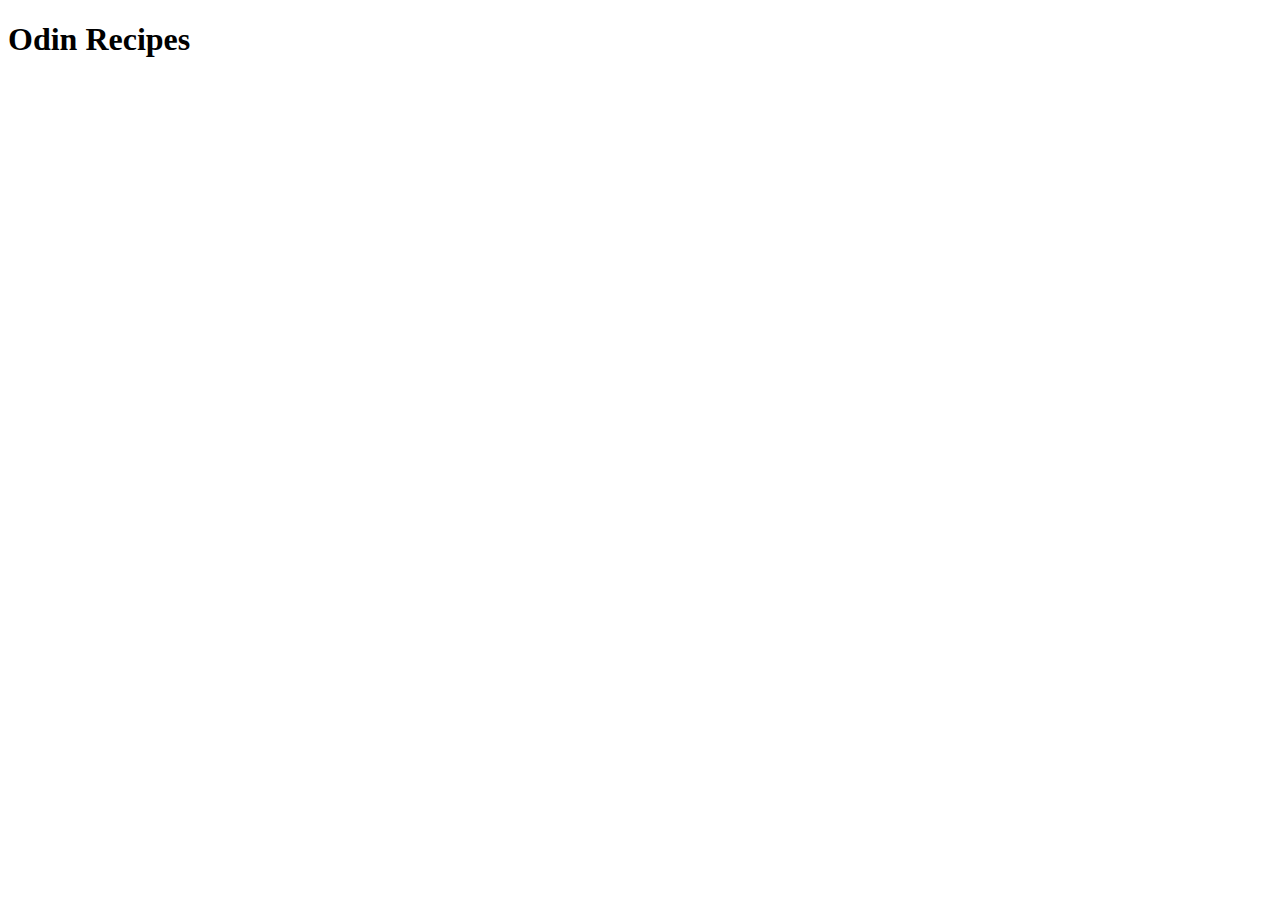
==== index.html @ 9ed00a52 "added index.html page with Odin Recipes heading" ====
<!DOCTYPE html>
<html lang="en">
<head>
    <meta charset="UTF-8">
    <meta name="viewport" content="width=device-width, initial-scale=1.0">
    <title>Document</title>
</head>
<body>
    <h1>Odin Recipes</h1>
</body>
</html>
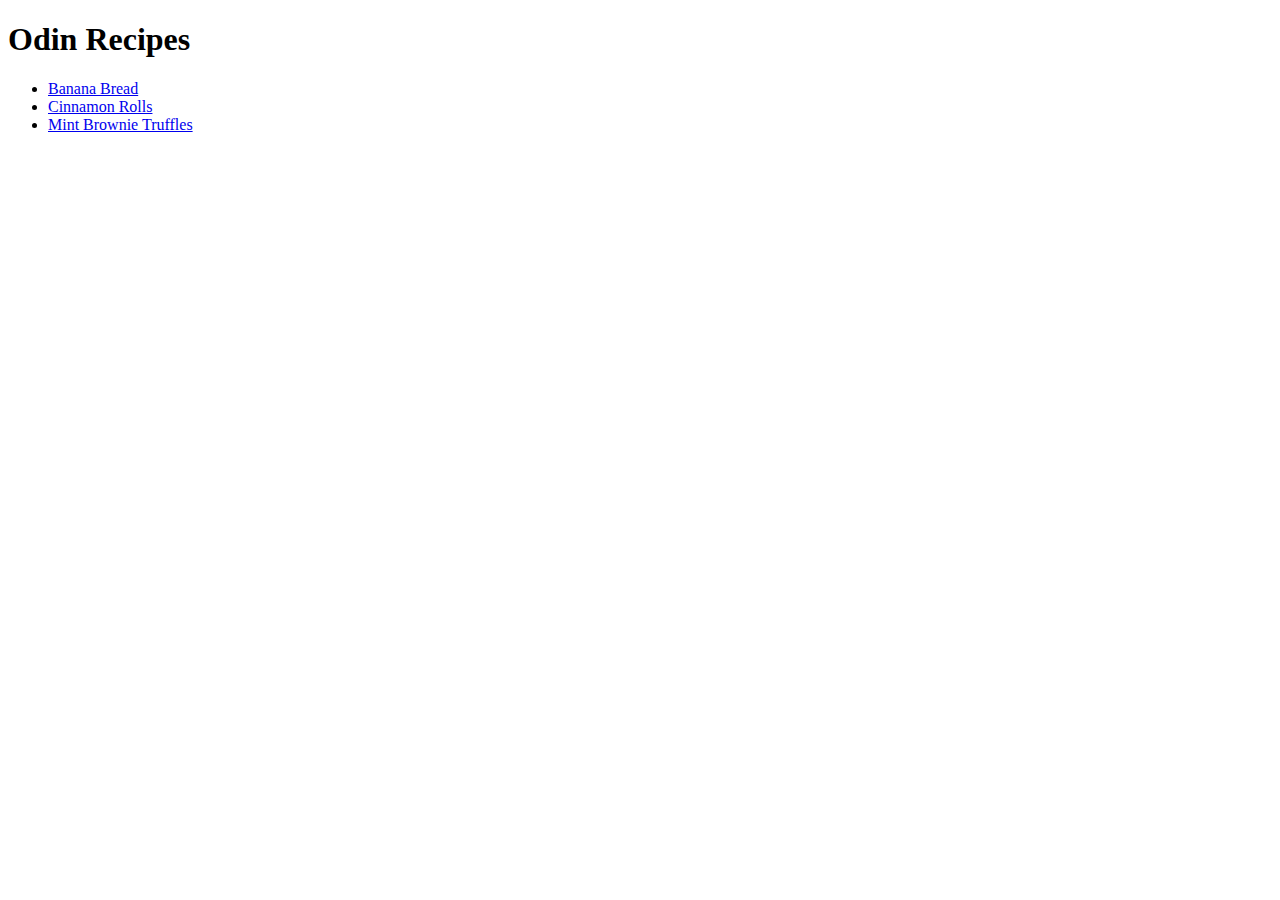
==== commit 4a400975: "added list of links to recipes to index.html" ====
--- a/index.html
+++ b/index.html
@@ -7,5 +7,17 @@
 </head>
 <body>
     <h1>Odin Recipes</h1>
+
+    <ul>
+        <li>
+            <a href="./recipes/banana-bread.html">Banana Bread</a>
+        </li>
+        <li>
+            <a href="./recipes/cinnamon-rolls.html">Cinnamon Rolls</a>
+        </li>
+        <li>
+            <a href="./recipes/mint-brownie-truffles.html">Mint Brownie Truffles</a>
+        </li>
+    </ul>
 </body>
 </html>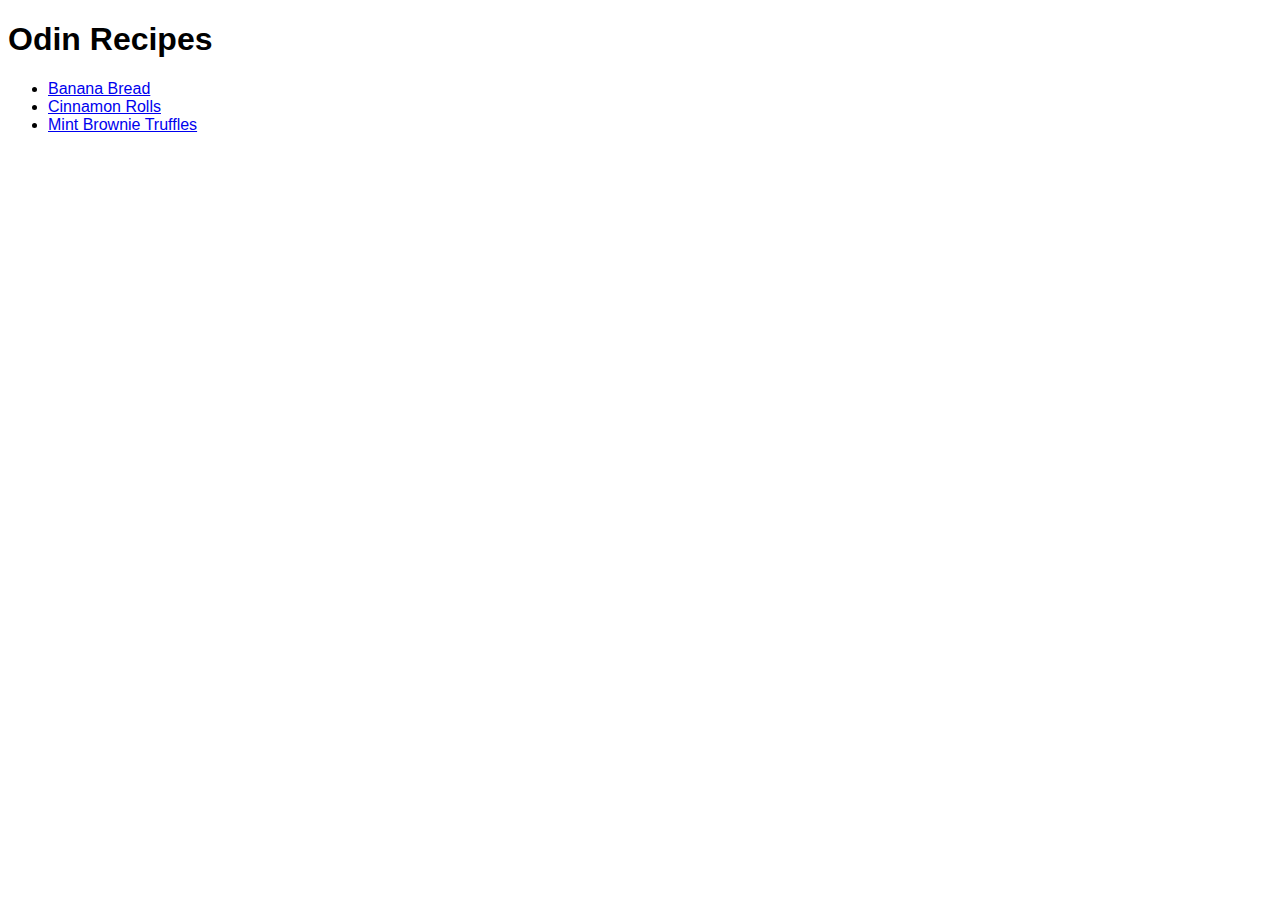
==== commit 6c51742e: "updated font" ====
--- a/index.html
+++ b/index.html
@@ -3,20 +3,21 @@
 <head>
     <meta charset="UTF-8">
     <meta name="viewport" content="width=device-width, initial-scale=1.0">
-    <title>Document</title>
+    <link rel="stylesheet" href="./style.css">
+    <title>Odin Recipes</title>
 </head>
 <body>
     <h1>Odin Recipes</h1>
 
     <ul>
         <li>
-            <a href="./recipes/banana-bread.html">Banana Bread</a>
+            <a href="./recipes/banana-bread.html" target="_blank">Banana Bread</a>
         </li>
         <li>
-            <a href="./recipes/cinnamon-rolls.html">Cinnamon Rolls</a>
+            <a href="./recipes/cinnamon-rolls.html" target="_blank">Cinnamon Rolls</a>
         </li>
         <li>
-            <a href="./recipes/mint-brownie-truffles.html">Mint Brownie Truffles</a>
+            <a href="./recipes/mint-brownie-truffles.html" target="_blank">Mint Brownie Truffles</a>
         </li>
     </ul>
 </body>
--- a/style.css
+++ b/style.css
@@ -0,0 +1,3 @@
+* {
+    font-family: "Inter", "Roboto", sans-serif;
+}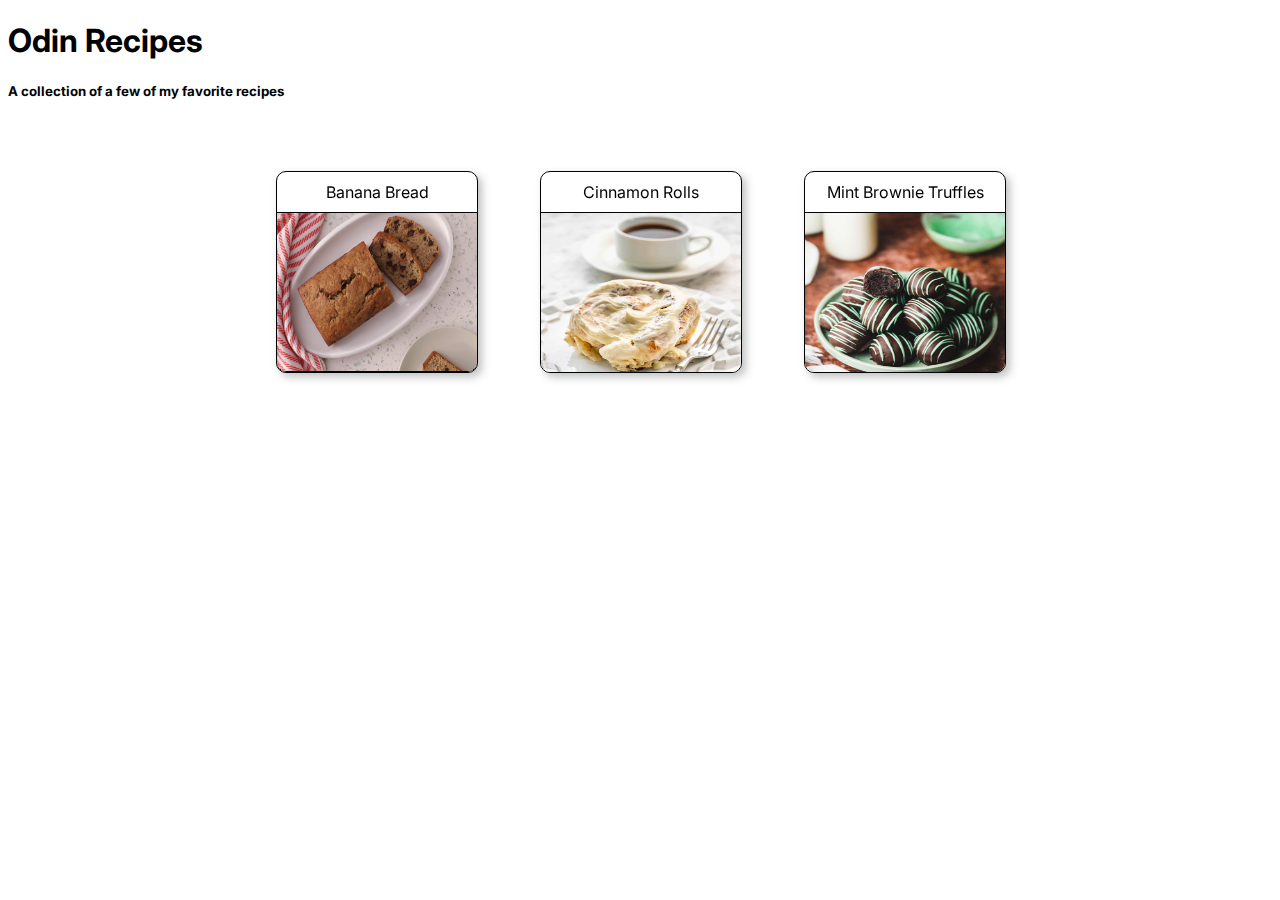
==== commit 534a4f1a: "updated list on homepage to be cards as links" ====
--- a/index.html
+++ b/index.html
@@ -3,22 +3,39 @@
 <head>
     <meta charset="UTF-8">
     <meta name="viewport" content="width=device-width, initial-scale=1.0">
+    <link rel="preconnect" href="https://fonts.googleapis.com">
+    <link rel="preconnect" href="https://fonts.gstatic.com" crossorigin>
+    <link href="https://fonts.googleapis.com/css2?family=Inter:wght@100..900&family=Roboto:ital,wght@0,100;0,300;0,400;0,500;0,700;0,900;1,100;1,300;1,400;1,500;1,700;1,900&display=swap" rel="stylesheet">
     <link rel="stylesheet" href="./style.css">
     <title>Odin Recipes</title>
 </head>
 <body>
-    <h1>Odin Recipes</h1>
+    <div class="title-wrapper">
+        <h1>Odin Recipes</h1>
+        <h5>A collection of a few of my favorite recipes</h5>
+    </div>
 
-    <ul>
-        <li>
-            <a href="./recipes/banana-bread.html" target="_blank">Banana Bread</a>
-        </li>
-        <li>
-            <a href="./recipes/cinnamon-rolls.html" target="_blank">Cinnamon Rolls</a>
-        </li>
-        <li>
-            <a href="./recipes/mint-brownie-truffles.html" target="_blank">Mint Brownie Truffles</a>
-        </li>
-    </ul>
+    <div class="recipe-wrapper">
+        <ul>
+            <li>
+                <a href="./recipes/banana-bread.html" class="recipe-card" target="_blank">
+                    <span>Banana Bread</span>
+                    <img class="round-border" src="./img/banana-bread.png" height="200" width="200">
+                </a>
+            </li>
+            <li>
+                <a href="./recipes/cinnamon-rolls.html" class="recipe-card" target="_blank">
+                    <span>Cinnamon Rolls</span>
+                    <img class="round-border" src="./img/cinnamon-roll.jpg" height="200" width="200">
+                </a>
+            </li>
+            <li>
+                <a href="./recipes/mint-brownie-truffles.html" class="recipe-card" target="_blank">
+                    <span>Mint Brownie Truffles</span>
+                    <img class="round-border" src="./img/mint-brownie-truffles.jpg" height="200" width="200">
+                </a>
+            </li>
+        </ul>
+    </div>
 </body>
 </html>--- a/style.css
+++ b/style.css
@@ -1,3 +1,48 @@
 * {
     font-family: "Inter", "Roboto", sans-serif;
+    color: #010203;
+}
+
+.recipe-wrapper {
+    width: 100%;
+    display: flex;
+}
+
+ul {
+    list-style: none;
+    padding: 20px;
+    border-radius: 10px;
+    display: inline-block;
+    margin: 0 auto;
+}
+
+li {
+    display: inline-block;
+    flex-direction: column;
+    width: 200px;
+    margin: 30px;
+}
+
+.round-border {
+    border: 0.5px solid #010203;
+    border-radius: 0 0 10px 10px;
+}
+
+.recipe-card {
+    display: flex;
+    flex-direction: column;
+    height: 200px;
+    width: 200px;
+    align-items: center;
+    background-color: #fff;
+    color: blue;
+    border: 0.5px solid #010203;
+    border-radius: 10px;
+    filter: drop-shadow(4px 4px 4px rgba(1, 2, 3, 0.25));
+    overflow: hidden;
+    text-decoration: none;
+}
+
+a > span {
+    padding: 10px 0 10px 0;
 }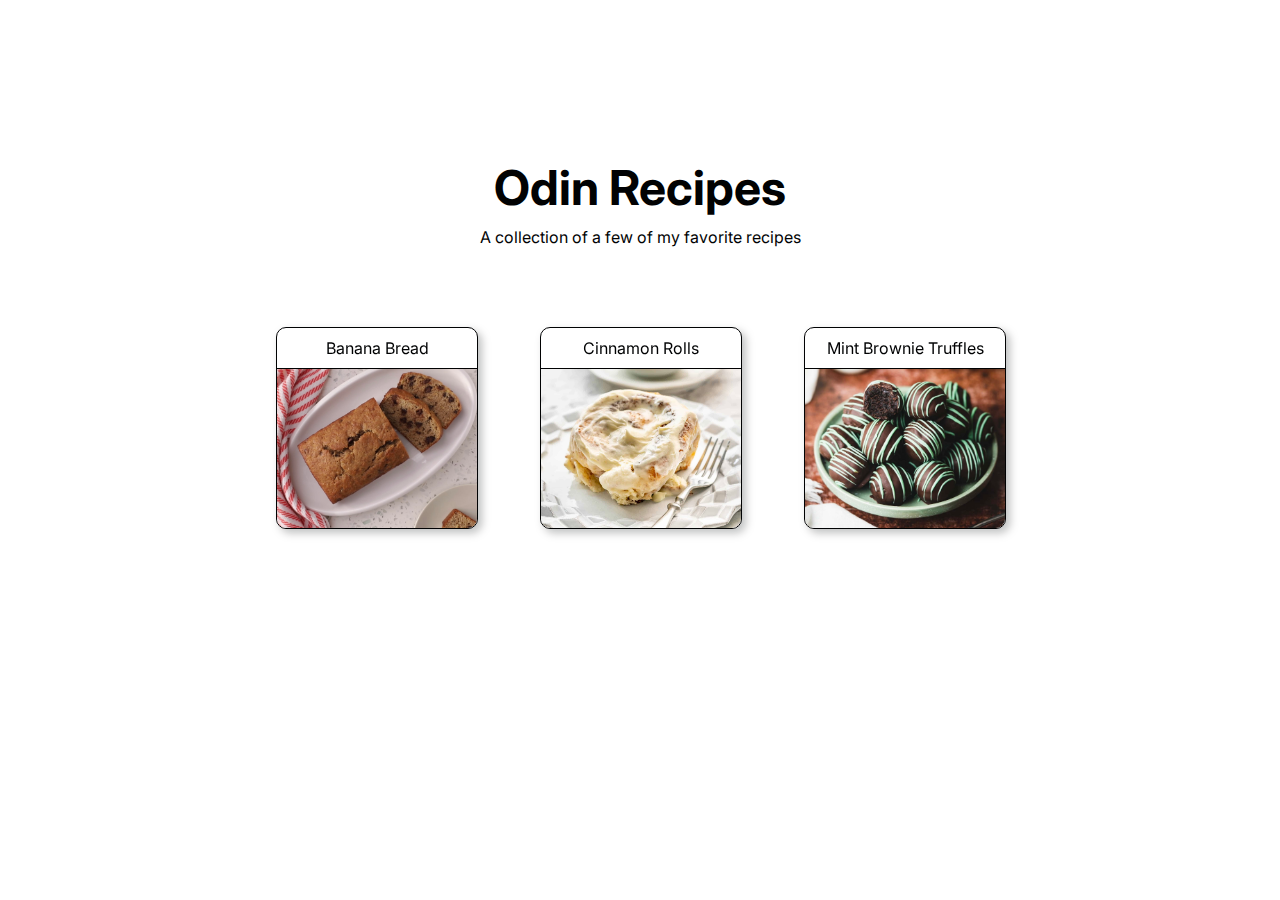
==== commit 707aa60e: "updated images to be 5:4 aspect ratio" ====
--- a/index.html
+++ b/index.html
@@ -20,19 +20,19 @@
             <li>
                 <a href="./recipes/banana-bread.html" class="recipe-card" target="_blank">
                     <span>Banana Bread</span>
-                    <img class="round-border" src="./img/banana-bread.png" height="200" width="200">
+                    <img class="round-border" src="./img/banana-bread.jpeg" height="200" width="200">
                 </a>
             </li>
             <li>
                 <a href="./recipes/cinnamon-rolls.html" class="recipe-card" target="_blank">
                     <span>Cinnamon Rolls</span>
-                    <img class="round-border" src="./img/cinnamon-roll.jpg" height="200" width="200">
+                    <img class="round-border" src="./img/cinnamon-roll-2.jpg" height="200" width="200">
                 </a>
             </li>
             <li>
                 <a href="./recipes/mint-brownie-truffles.html" class="recipe-card" target="_blank">
                     <span>Mint Brownie Truffles</span>
-                    <img class="round-border" src="./img/mint-brownie-truffles.jpg" height="200" width="200">
+                    <img class="round-border" src="./img/mint-brownie-truffles-2.jpg" height="200" width="200">
                 </a>
             </li>
         </ul>
--- a/style.css
+++ b/style.css
@@ -1,6 +1,23 @@
 * {
     font-family: "Inter", "Roboto", sans-serif;
     color: #010203;
+}
+
+.title-wrapper {
+    display: flex;
+    flex-direction: column;
+    align-items: center;
+}
+
+h1 {
+    margin: 150px 0 10px 0;
+    font-size: 48px;
+}
+
+h5 {
+    margin: 0 0 30px 0;
+    font-size: 16px;
+    font-weight: 400;
 }
 
 .recipe-wrapper {
